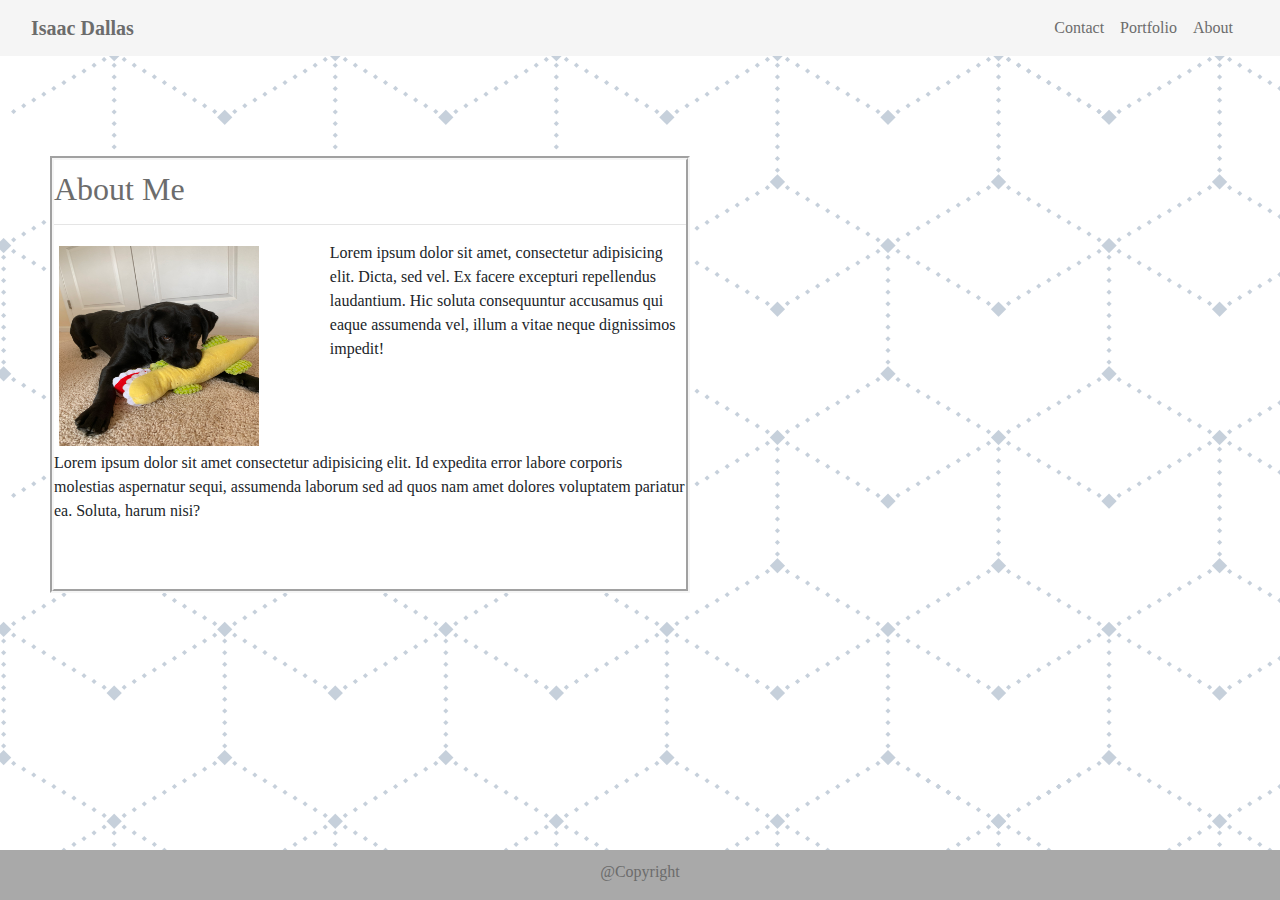
==== index.html @ 766bd245 "updated path of image" ====
<!doctype html>
<html lang="en">
  <head>
    <!-- Required meta tags -->
    <meta charset="utf-8">
    <meta name="viewport" content="width=device-width, initial-scale=1, shrink-to-fit=no">

    <!-- Bootstrap CSS -->
    <link rel="stylesheet" href="https://stackpath.bootstrapcdn.com/bootstrap/4.3.1/css/bootstrap.min.css" integrity="sha384-ggOyR0iXCbMQv3Xipma34MD+dH/1fQ784/j6cY/iJTQUOhcWr7x9JvoRxT2MZw1T" crossorigin="anonymous">
    <link rel="stylesheet" href="style.css">
    <title>Hello, world!</title>
  </head>
  <body>    
    <nav class="navbar navbar-expand-lg navbar-light" style="background-color:#F5F5F5">
      <div class="container-fluid">
        <a class="navbar-brand" href="#" style="font-weight: bold; color: #6C6C6C">Isaac Dallas</a>

        <ul class="nav navbar-right">
          <li class="mr-3"><a href="contact.html">Contact</a></li>
          <li class="mr-3"><a href="portfolio.html">Portfolio</a></li>
          <li class="mr-3"><a href="index.html">About</a></li>
        </ul>
      </div>
    </nav>
  <div class="container-portfolio">
      <h2 class="pageHeader">About Me</h2>
      <hr>
    <div class="row">
      <div class="col-md-5" style="padding-right:30px;">
          <img class="img-responsive" src="Assets/Images/IMG_1907.jpg" width="200px" height="200px">
      </div>
      <div class="col-md-7">
          <div class="row">
            <div class="col-md-12">
            <p>Lorem ipsum dolor sit amet, consectetur adipisicing elit. Dicta, sed vel. Ex facere excepturi repellendus laudantium. Hic soluta consequuntur accusamus qui eaque assumenda vel, illum a vitae neque dignissimos impedit!<p>
            </div>
          </div>
      </div>
        <div class="col-md-12";>
          <p>Lorem ipsum dolor sit amet consectetur adipisicing elit. Id expedita error labore corporis molestias aspernatur sequi, assumenda laborum sed ad quos nam amet dolores voluptatem pariatur ea. Soluta, harum nisi?</p>
        </div>
    </div> 
  </div> 
  <div class="footer">
      <p>@Copyright</p>
  </div>
    <!-- Optional JavaScript -->
    <!-- jQuery first, then Popper.js, then Bootstrap JS -->
    <script src="https://code.jquery.com/jquery-3.3.1.slim.min.js" integrity="sha384-q8i/X+965DzO0rT7abK41JStQIAqVgRVzpbzo5smXKp4YfRvH+8abtTE1Pi6jizo" crossorigin="anonymous"></script>
    <script src="https://cdnjs.cloudflare.com/ajax/libs/popper.js/1.14.7/umd/popper.min.js" integrity="sha384-UO2eT0CpHqdSJQ6hJty5KVphtPhzWj9WO1clHTMGa3JDZwrnQq4sF86dIHNDz0W1" crossorigin="anonymous"></script>
    <script src="https://stackpath.bootstrapcdn.com/bootstrap/4.3.1/js/bootstrap.min.js" integrity="sha384-JjSmVgyd0p3pXB1rRibZUAYoIIy6OrQ6VrjIEaFf/nJGzIxFDsf4x0xIM+B07jRM" crossorigin="anonymous"></script>
  </body>
</html>
---- style.css ----
/* .navbar{
    margin-bottom:0;
    border-radius:50;
}
.navbar-brand{
    background-color: lemonchiffon;
    color: white;
}
.navbar-right{
    font-style: bold;
} */
body{
    background-image: url("./Assets/Images/Web-Background.png");
    font-family: Georgia, 'Times New Roman', Times, serif;
}

a {color:#6C6C6C;}
a:hover {color:#212121;}

.container-contact{
    background-color: white; 
    width:50%;
    margin-top: 100px;
    margin-left: 50px;
    border-style: groove;
    border-color: #F5F5F5;
    border-width:4px;
    padding-bottom:50px;

}

.container-portfolio{
    background-color: white; 
    width:50%;
    margin-top: 100px;
    margin-left: 50px;
    border-style: groove;
    border-color: #F5F5F5;
    border-width:4px;
    padding-bottom:50px;
}


.buttonForm{
    padding-top: 15px;
}

h2{
    color:#6C6C6C;
}

.footer {
  position: fixed;
  left: 0;
  bottom: 0;
  width: 100%;
  background-color: darkgray;
  padding-top: 10px;
  color: #6C6C6C;
  text-align: center;}

.pageHeader{
    padding-top:10px;
}

.img-responsive{
    margin:5px;
}
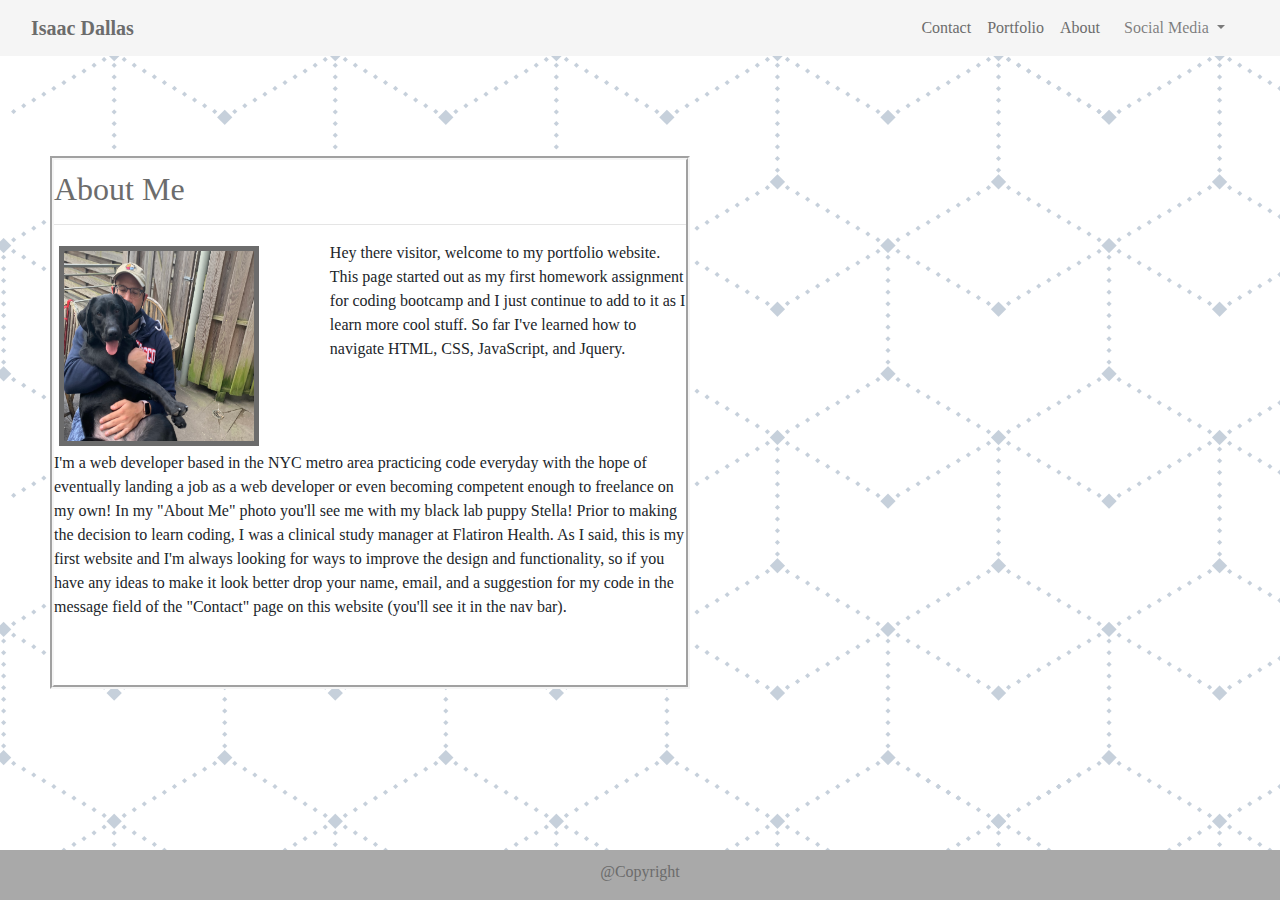
==== commit 6c9f2905: "updated website to include more personal about me and added pictures/ updated the nav bar to include" ====
--- a/index.html
+++ b/index.html
@@ -19,25 +19,39 @@
           <li class="mr-3"><a href="contact.html">Contact</a></li>
           <li class="mr-3"><a href="portfolio.html">Portfolio</a></li>
           <li class="mr-3"><a href="index.html">About</a></li>
+          <li class="mr-3"id="navBarDropDown">
+            <ul class="navbar-nav mr-auto">
+              <li class="nav-item dropdown">
+                <a class="nav-link dropdown-toggle" href="#" id="navbarDropdown" role="button" data-toggle="dropdown" aria-haspopup="true" aria-expanded="false">
+                  Social Media
+                </a>
+                <div class="dropdown-menu" aria-labelledby="navbarDropdown">
+                  <a class="dropdown-item" href="https://www.linkedin.com/in/isaacjdallas/">LinkedIn</a>
+                  <a class="dropdown-item" href="https://github.com/idallas93">GitHub</a>
+                  <a class="dropdown-item" href="https://stackoverflow.com/users/14122343/isaac-dallas?tab=profile">Stack Overflow</a>
+                </div>
+              </li>
+            </ul>
+           </li>
         </ul>
       </div>
     </nav>
-  <div class="container-portfolio">
+  <div class="containerMaster">
       <h2 class="pageHeader">About Me</h2>
       <hr>
     <div class="row">
       <div class="col-md-5" style="padding-right:30px;">
-          <img class="img-responsive" src="Assets/Images/IMG_1907.jpg" width="200px" height="200px">
+          <img class="img-responsive" src="Assets/Images/IMG_1811.jpg" width="200px" height="200px">
       </div>
       <div class="col-md-7">
           <div class="row">
             <div class="col-md-12">
-            <p>Lorem ipsum dolor sit amet, consectetur adipisicing elit. Dicta, sed vel. Ex facere excepturi repellendus laudantium. Hic soluta consequuntur accusamus qui eaque assumenda vel, illum a vitae neque dignissimos impedit!<p>
+            <p>Hey there visitor, welcome to my portfolio website. This page started out as my first homework assignment for coding bootcamp and I just continue to add to it as I learn more cool stuff. So far I've learned how to navigate HTML, CSS, JavaScript, and Jquery.<p>
             </div>
           </div>
       </div>
         <div class="col-md-12";>
-          <p>Lorem ipsum dolor sit amet consectetur adipisicing elit. Id expedita error labore corporis molestias aspernatur sequi, assumenda laborum sed ad quos nam amet dolores voluptatem pariatur ea. Soluta, harum nisi?</p>
+          <p>I'm a web developer based in the NYC metro area practicing code everyday with the hope of eventually landing a job as a web developer or even becoming competent enough to freelance on my own! In my "About Me" photo you'll see me with my black lab puppy Stella! Prior to making the decision to learn coding, I was a clinical study manager at Flatiron Health. As I said, this is my first website and I'm always looking for ways to improve the design and functionality, so if you have any ideas to make it look better drop your name, email, and a suggestion for my code in the message field of the "Contact" page on this website (you'll see it in the nav bar).</p>
         </div>
     </div> 
   </div> 
--- a/style.css
+++ b/style.css
@@ -17,7 +17,7 @@
 a {color:#6C6C6C;}
 a:hover {color:#212121;}
 
-.container-contact{
+.containerMaster{
     background-color: white; 
     width:50%;
     margin-top: 100px;
@@ -26,24 +26,12 @@
     border-color: #F5F5F5;
     border-width:4px;
     padding-bottom:50px;
-
+    margin-bottom:75px;
 }
-
-.container-portfolio{
-    background-color: white; 
-    width:50%;
-    margin-top: 100px;
-    margin-left: 50px;
-    border-style: groove;
-    border-color: #F5F5F5;
-    border-width:4px;
-    padding-bottom:50px;
-}
-
 
 .buttonForm{
     padding-top: 15px;
-}
+} 
 
 h2{
     color:#6C6C6C;
@@ -65,4 +53,14 @@
 
 .img-responsive{
     margin:5px;
+}
+.nav-link {
+    padding: 0px;
+    color:#6C6C6C;
+}
+.img-responsive{
+    border: solid;
+    border-width: 5px;
+    border-color: #6C6C6C;
+
 }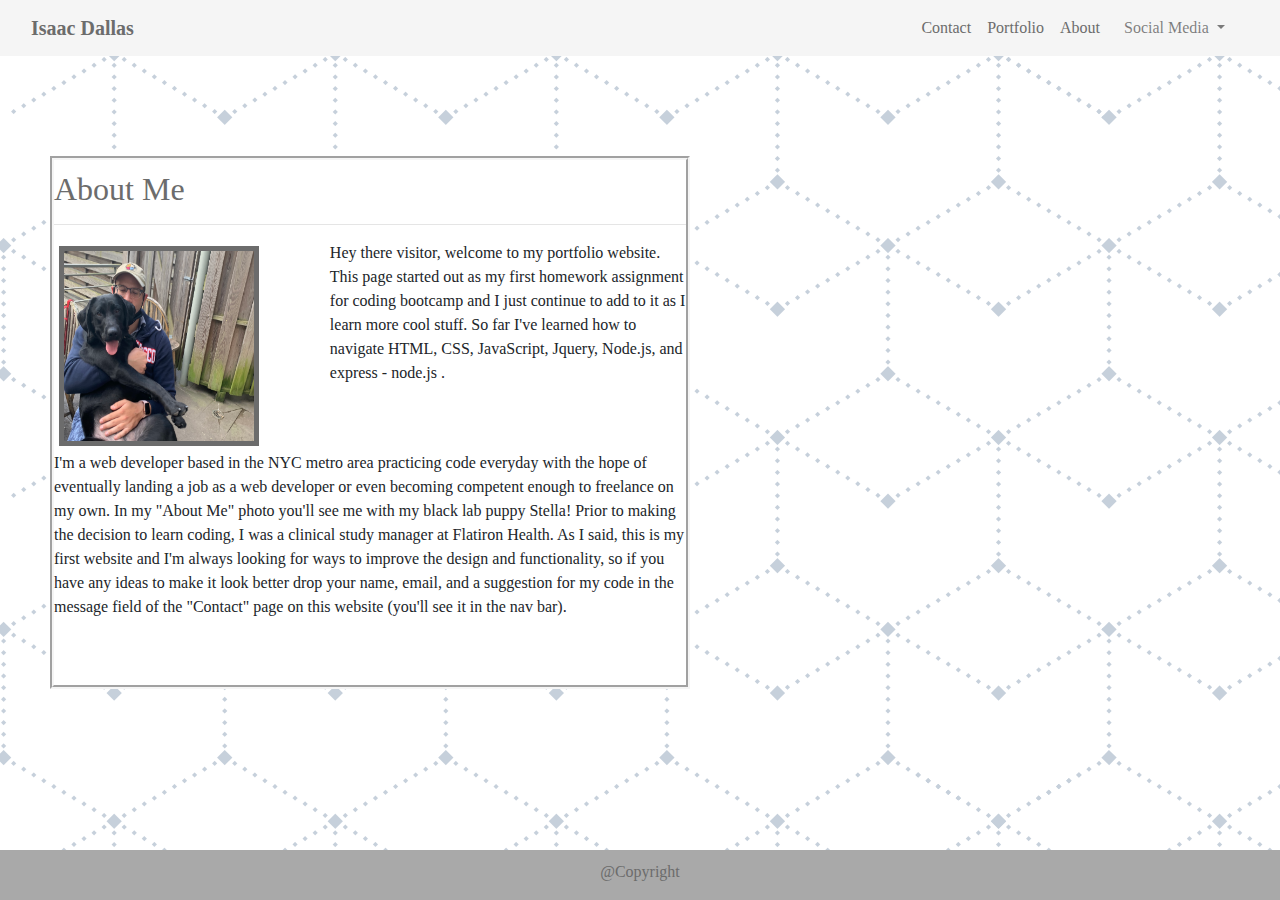
==== commit 59aa2839: "updated about me section" ====
--- a/index.html
+++ b/index.html
@@ -19,7 +19,7 @@
           <li class="mr-3"><a href="contact.html">Contact</a></li>
           <li class="mr-3"><a href="portfolio.html">Portfolio</a></li>
           <li class="mr-3"><a href="index.html">About</a></li>
-          <li class="mr-3"id="navBarDropDown">
+          <li class="mr-3" id="navBarDropDown">
             <ul class="navbar-nav mr-auto">
               <li class="nav-item dropdown">
                 <a class="nav-link dropdown-toggle" href="#" id="navbarDropdown" role="button" data-toggle="dropdown" aria-haspopup="true" aria-expanded="false">
@@ -41,17 +41,17 @@
       <hr>
     <div class="row">
       <div class="col-md-5" style="padding-right:30px;">
-          <img class="img-responsive" src="Assets/Images/IMG_1811.jpg" width="200px" height="200px">
+          <img class="img-responsive" src="Assets/Images/IMG_1811.jpg"  alt="Isaac with Stella" width="200" height="200">
       </div>
       <div class="col-md-7">
           <div class="row">
             <div class="col-md-12">
-            <p>Hey there visitor, welcome to my portfolio website. This page started out as my first homework assignment for coding bootcamp and I just continue to add to it as I learn more cool stuff. So far I've learned how to navigate HTML, CSS, JavaScript, and Jquery.<p>
+            <p>Hey there visitor, welcome to my portfolio website. This page started out as my first homework assignment for coding bootcamp and I just continue to add to it as I learn more cool stuff. So far I've learned how to navigate HTML, CSS, JavaScript, Jquery, Node.js, and express - node.js .<p>
             </div>
           </div>
       </div>
-        <div class="col-md-12";>
-          <p>I'm a web developer based in the NYC metro area practicing code everyday with the hope of eventually landing a job as a web developer or even becoming competent enough to freelance on my own! In my "About Me" photo you'll see me with my black lab puppy Stella! Prior to making the decision to learn coding, I was a clinical study manager at Flatiron Health. As I said, this is my first website and I'm always looking for ways to improve the design and functionality, so if you have any ideas to make it look better drop your name, email, and a suggestion for my code in the message field of the "Contact" page on this website (you'll see it in the nav bar).</p>
+        <div class="col-md-12">
+          <p>I'm a web developer based in the NYC metro area practicing code everyday with the hope of eventually landing a job as a web developer or even becoming competent enough to freelance on my own. In my "About Me" photo you'll see me with my black lab puppy Stella! Prior to making the decision to learn coding, I was a clinical study manager at Flatiron Health. As I said, this is my first website and I'm always looking for ways to improve the design and functionality, so if you have any ideas to make it look better drop your name, email, and a suggestion for my code in the message field of the "Contact" page on this website (you'll see it in the nav bar).</p>
         </div>
     </div> 
   </div> 
--- a/style.css
+++ b/style.css
@@ -63,4 +63,8 @@
     border-width: 5px;
     border-color: #6C6C6C;
 
+}
+
+#third-div{
+    max-width: 34%;
 }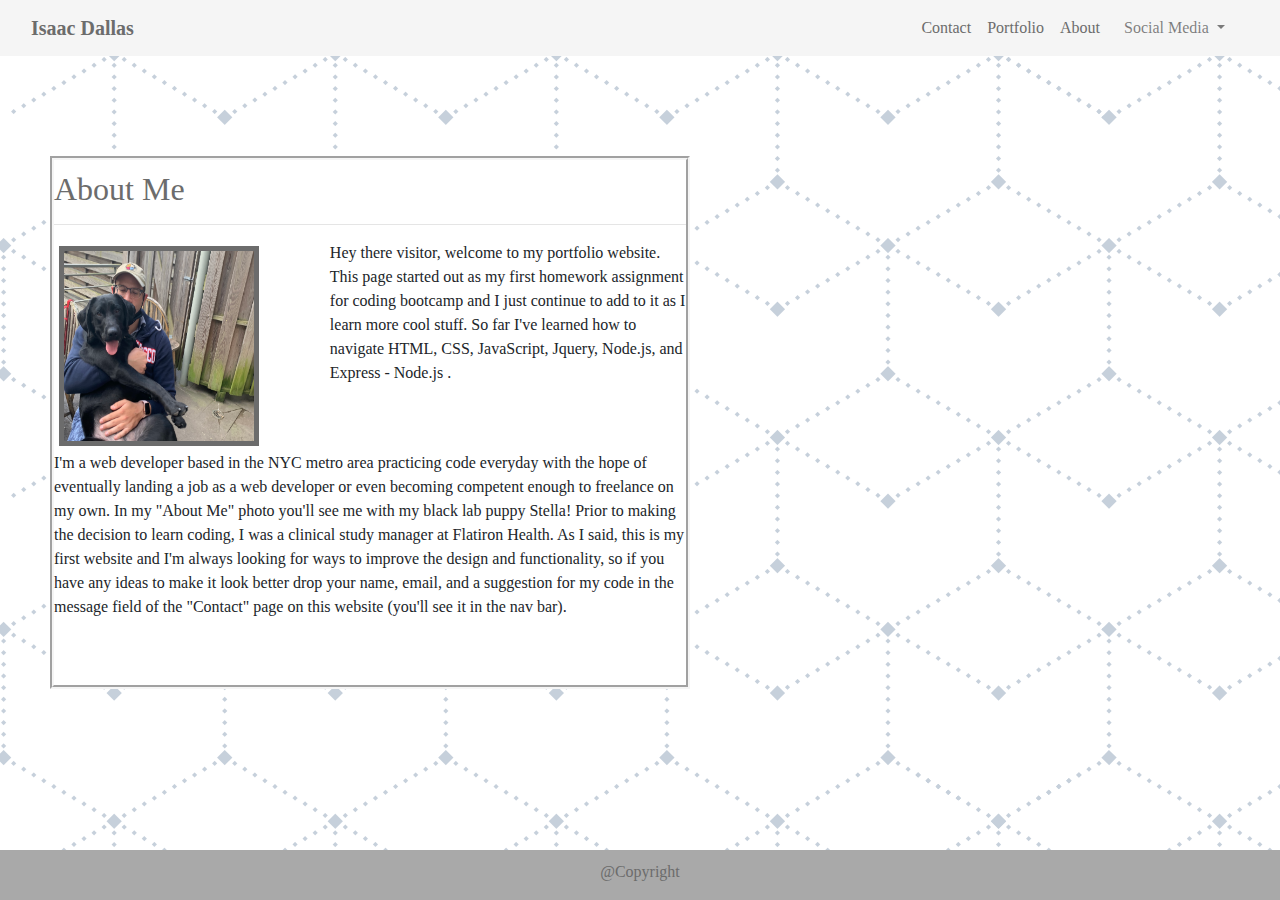
==== commit 60e67517: "updated project photos" ====
--- a/index.html
+++ b/index.html
@@ -46,7 +46,7 @@
       <div class="col-md-7">
           <div class="row">
             <div class="col-md-12">
-            <p>Hey there visitor, welcome to my portfolio website. This page started out as my first homework assignment for coding bootcamp and I just continue to add to it as I learn more cool stuff. So far I've learned how to navigate HTML, CSS, JavaScript, Jquery, Node.js, and express - node.js .<p>
+            <p>Hey there visitor, welcome to my portfolio website. This page started out as my first homework assignment for coding bootcamp and I just continue to add to it as I learn more cool stuff. So far I've learned how to navigate HTML, CSS, JavaScript, Jquery, Node.js, and Express - Node.js .<p>
             </div>
           </div>
       </div>
--- a/style.css
+++ b/style.css
@@ -67,4 +67,13 @@
 
 #third-div{
     max-width: 34%;
-}+}
+
+#myVideo {
+    border: solid;
+    border-width: 5px;
+    border-color: #6C6C6C;
+    width: 200px;
+    height: 200px;
+    object-fit: fill;
+  }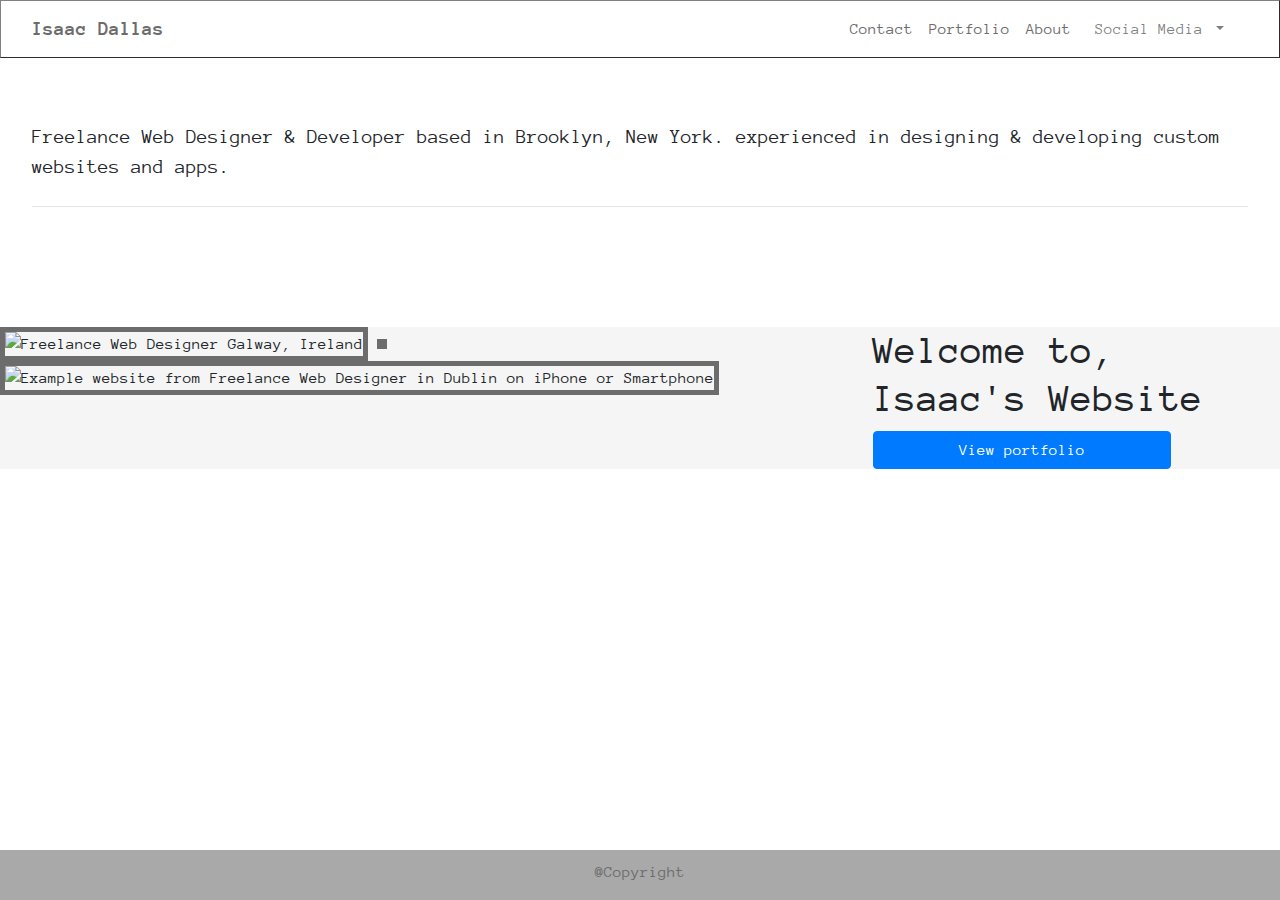
==== commit f3bb81cc: "updated portfolio page" ====
--- a/index.html
+++ b/index.html
@@ -1,19 +1,40 @@
-<!doctype html>
+<!DOCTYPE html>
 <html lang="en">
   <head>
     <!-- Required meta tags -->
-    <meta charset="utf-8">
-    <meta name="viewport" content="width=device-width, initial-scale=1, shrink-to-fit=no">
+    <meta charset="utf-8" />
+    <meta
+      name="viewport"
+      content="width=device-width, initial-scale=1, shrink-to-fit=no"
+    />
 
     <!-- Bootstrap CSS -->
-    <link rel="stylesheet" href="https://stackpath.bootstrapcdn.com/bootstrap/4.3.1/css/bootstrap.min.css" integrity="sha384-ggOyR0iXCbMQv3Xipma34MD+dH/1fQ784/j6cY/iJTQUOhcWr7x9JvoRxT2MZw1T" crossorigin="anonymous">
-    <link rel="stylesheet" href="style.css">
+    <link
+      rel="stylesheet"
+      href="https://stackpath.bootstrapcdn.com/bootstrap/4.3.1/css/bootstrap.min.css"
+      integrity="sha384-ggOyR0iXCbMQv3Xipma34MD+dH/1fQ784/j6cY/iJTQUOhcWr7x9JvoRxT2MZw1T"
+      crossorigin="anonymous"
+    />
+    <link rel="stylesheet" href="style.css" />
+    <link rel="preconnect" href="https://fonts.gstatic.com" />
+    <link
+      href="https://fonts.googleapis.com/css2?family=Anonymous+Pro&display=swap"
+      rel="stylesheet"
+    />
     <title>Hello, world!</title>
   </head>
-  <body>    
-    <nav class="navbar navbar-expand-lg navbar-light" style="background-color:#F5F5F5">
+  <body>
+    <nav
+      class="navbar navbar-expand-lg navbar-light"
+      style="background-color: white"
+    >
       <div class="container-fluid">
-        <a class="navbar-brand" href="#" style="font-weight: bold; color: #6C6C6C">Isaac Dallas</a>
+        <a
+          class="navbar-brand"
+          href="#"
+          style="font-weight: bold; color: #6c6c6c"
+          >Isaac Dallas</a
+        >
 
         <ul class="nav navbar-right">
           <li class="mr-3"><a href="contact.html">Contact</a></li>
@@ -22,46 +43,122 @@
           <li class="mr-3" id="navBarDropDown">
             <ul class="navbar-nav mr-auto">
               <li class="nav-item dropdown">
-                <a class="nav-link dropdown-toggle" href="#" id="navbarDropdown" role="button" data-toggle="dropdown" aria-haspopup="true" aria-expanded="false">
+                <a
+                  class="nav-link dropdown-toggle"
+                  href="#"
+                  id="navbarDropdown"
+                  role="button"
+                  data-toggle="dropdown"
+                  aria-haspopup="true"
+                  aria-expanded="false"
+                >
                   Social Media
                 </a>
                 <div class="dropdown-menu" aria-labelledby="navbarDropdown">
-                  <a class="dropdown-item" href="https://www.linkedin.com/in/isaacjdallas/">LinkedIn</a>
-                  <a class="dropdown-item" href="https://github.com/idallas93">GitHub</a>
-                  <a class="dropdown-item" href="https://stackoverflow.com/users/14122343/isaac-dallas?tab=profile">Stack Overflow</a>
+                  <a
+                    class="dropdown-item"
+                    href="https://www.linkedin.com/in/isaacjdallas/"
+                    >LinkedIn</a
+                  >
+                  <a class="dropdown-item" href="https://github.com/idallas93"
+                    >GitHub</a
+                  >
+                  <a
+                    class="dropdown-item"
+                    href="https://stackoverflow.com/users/14122343/isaac-dallas?tab=profile"
+                    >Stack Overflow</a
+                  >
                 </div>
               </li>
             </ul>
-           </li>
+          </li>
         </ul>
       </div>
     </nav>
-  <div class="containerMaster">
-      <h2 class="pageHeader">About Me</h2>
-      <hr>
-    <div class="row">
-      <div class="col-md-5" style="padding-right:30px;">
-          <img class="img-responsive" src="Assets/Images/IMG_1811.jpg"  alt="Isaac with Stella" width="200" height="200">
-      </div>
-      <div class="col-md-7">
-          <div class="row">
-            <div class="col-md-12">
-            <p>Hey there visitor, welcome to my portfolio website. This page started out as my first homework assignment for coding bootcamp and I just continue to add to it as I learn more cool stuff. So far I've learned how to navigate HTML, CSS, JavaScript, Jquery, Node.js, and Express - Node.js .<p>
+    <div style="background: transparent !important" class="jumbotron">
+      <p class="lead">
+        Freelance Web Designer & Developer based in Brooklyn, New York.
+        experienced in designing & developing custom websites and apps.
+      </p>
+      <hr class="my-4" />
+    </div>
+    <div class="containerMaster">
+      <div class="wrapper padding-bottom-none featured margin-top">
+        <div class="row">
+          <div class="col-lg-8">
+            <!-- placeholder images -->
+            <img
+              class="slide_up main_position animate img-responsive"
+              src="http://www.emilyridge.ie/wp-content/uploads/freelance-web-designer-in-galway.png"
+              alt="Freelance Web Designer Galway, Ireland"
+              title="Freelance Web Designer Galway, Ireland"
+              scale="0"
+            />
+            <img
+              class="slide_right animate img-responsive hidden-xs"
+              src="http://www.emilyridge.ie/wp-content/uploads/freelance-web-designer-emily-ridge.png"
+              alt=""
+              title=""
+              scale="0"
+            />
+            <img
+              class="slide_left animate img-responsive hidden-xs"
+              src="http://www.emilyridge.ie/wp-content/uploads/freelance-web-designer-in-ireland.png"
+              alt="Example website from Freelance Web Designer in Dublin on iPhone or Smartphone"
+              title="Example website from Freelance Web Designer in Dublin on iPhone or Smartphone"
+              scale="0"
+            />
+          </div>
+          <div
+            class="col-lg-4 col-md-5 margin-topx3 xs-margin-top sm-margin-top-none sm-text-center"
+          >
+            <h1>
+              Welcome to, <br /> Isaac's Website
+            </h1>
+
+            <div class="row btn-pull-right">
+              <div class="col-md-offset-3 col-md-9 col-sm-offset-4 col-sm-8">
+                <a
+                  class="btn btn-primary btn-block"
+                  role="button"
+                  href="file:///Users/isaacdallas/Desktop/homeworkOne/02-SecondHomework/portfolio.html"
+                  title="View portfolio"
+                  >View portfolio<i
+                    class="fa fa-chevron-circle-right fa-align-right"
+                  ></i
+                ></a>
+              </div>
             </div>
           </div>
+        </div>
+        <div class="row">
+          <div class="col-md-4">
+          </div>
+          <div class="col-md-4">
+          </div>
+          <div class="col-md-4">
+          </div>
       </div>
-        <div class="col-md-12">
-          <p>I'm a web developer based in the NYC metro area practicing code everyday with the hope of eventually landing a job as a web developer or even becoming competent enough to freelance on my own. In my "About Me" photo you'll see me with my black lab puppy Stella! Prior to making the decision to learn coding, I was a clinical study manager at Flatiron Health. As I said, this is my first website and I'm always looking for ways to improve the design and functionality, so if you have any ideas to make it look better drop your name, email, and a suggestion for my code in the message field of the "Contact" page on this website (you'll see it in the nav bar).</p>
-        </div>
-    </div> 
-  </div> 
-  <div class="footer">
+    </div>
+    <div class="footer">
       <p>@Copyright</p>
-  </div>
+    </div>
     <!-- Optional JavaScript -->
     <!-- jQuery first, then Popper.js, then Bootstrap JS -->
-    <script src="https://code.jquery.com/jquery-3.3.1.slim.min.js" integrity="sha384-q8i/X+965DzO0rT7abK41JStQIAqVgRVzpbzo5smXKp4YfRvH+8abtTE1Pi6jizo" crossorigin="anonymous"></script>
-    <script src="https://cdnjs.cloudflare.com/ajax/libs/popper.js/1.14.7/umd/popper.min.js" integrity="sha384-UO2eT0CpHqdSJQ6hJty5KVphtPhzWj9WO1clHTMGa3JDZwrnQq4sF86dIHNDz0W1" crossorigin="anonymous"></script>
-    <script src="https://stackpath.bootstrapcdn.com/bootstrap/4.3.1/js/bootstrap.min.js" integrity="sha384-JjSmVgyd0p3pXB1rRibZUAYoIIy6OrQ6VrjIEaFf/nJGzIxFDsf4x0xIM+B07jRM" crossorigin="anonymous"></script>
+    <script
+      src="https://code.jquery.com/jquery-3.3.1.slim.min.js"
+      integrity="sha384-q8i/X+965DzO0rT7abK41JStQIAqVgRVzpbzo5smXKp4YfRvH+8abtTE1Pi6jizo"
+      crossorigin="anonymous"
+    ></script>
+    <script
+      src="https://cdnjs.cloudflare.com/ajax/libs/popper.js/1.14.7/umd/popper.min.js"
+      integrity="sha384-UO2eT0CpHqdSJQ6hJty5KVphtPhzWj9WO1clHTMGa3JDZwrnQq4sF86dIHNDz0W1"
+      crossorigin="anonymous"
+    ></script>
+    <script
+      src="https://stackpath.bootstrapcdn.com/bootstrap/4.3.1/js/bootstrap.min.js"
+      integrity="sha384-JjSmVgyd0p3pXB1rRibZUAYoIIy6OrQ6VrjIEaFf/nJGzIxFDsf4x0xIM+B07jRM"
+      crossorigin="anonymous"
+    ></script>
   </body>
-</html>+</html>
--- a/style.css
+++ b/style.css
@@ -1,24 +1,12 @@
-/* .navbar{
-    margin-bottom:0;
-    border-radius:50;
-}
-.navbar-brand{
-    background-color: lemonchiffon;
-    color: white;
-}
-.navbar-right{
-    font-style: bold;
-} */
+
 body{
-    background-image: url("./Assets/Images/Web-Background.png");
-    font-family: Georgia, 'Times New Roman', Times, serif;
+background-color: white;
 }
 
 a {color:#6C6C6C;}
 a:hover {color:#212121;}
 
-.containerMaster{
-    background-color: white; 
+/* .containerMaster{
     width:50%;
     margin-top: 100px;
     margin-left: 50px;
@@ -27,7 +15,7 @@
     border-width:4px;
     padding-bottom:50px;
     margin-bottom:75px;
-}
+} */
 
 .buttonForm{
     padding-top: 15px;
@@ -51,9 +39,9 @@
     padding-top:10px;
 }
 
-.img-responsive{
+/* .img-responsive{
     margin:5px;
-}
+} */
 .nav-link {
     padding: 0px;
     color:#6C6C6C;
@@ -76,4 +64,57 @@
     width: 200px;
     height: 200px;
     object-fit: fill;
-  }+  }
+
+  * {
+  font-family: 'Anonymous Pro', monospace;
+  
+  }
+.jumbotron{
+    background-color: #F5F5F5;;
+}
+
+/* colors */
+/* #EDC7B7
+   #EEE2DC
+   #BAB2B5
+   #123C69
+   #AC3B61
+    */
+
+    .navbar {
+        display: inline-block;
+        border: 1px solid grey;
+        width: 100%;
+        border-style: outset;
+      }
+    /* .img-responsive{
+      color: #525d68;
+      font-size: 15px;
+      line-height: 22px;
+      font-family: Varela Round;
+      box-sizing: border-box;
+      margin: 0;
+      border: 0;
+      vertical-align: middle;
+      max-width: 100%;
+      height: auto;
+      display: block;
+      position: absolute;
+      visibility: visible!important;
+      bottom: 10px;
+      left: 40px;
+    }
+       */
+ .col-lg-8 {
+     background-color: #F5F5F5
+ }
+
+ .col-lg-4 {
+    background-color: #F5F5F5
+ }
+
+ .col-md-4{
+    background-color: #F5F5F5;
+    margin-right: 1px;
+ }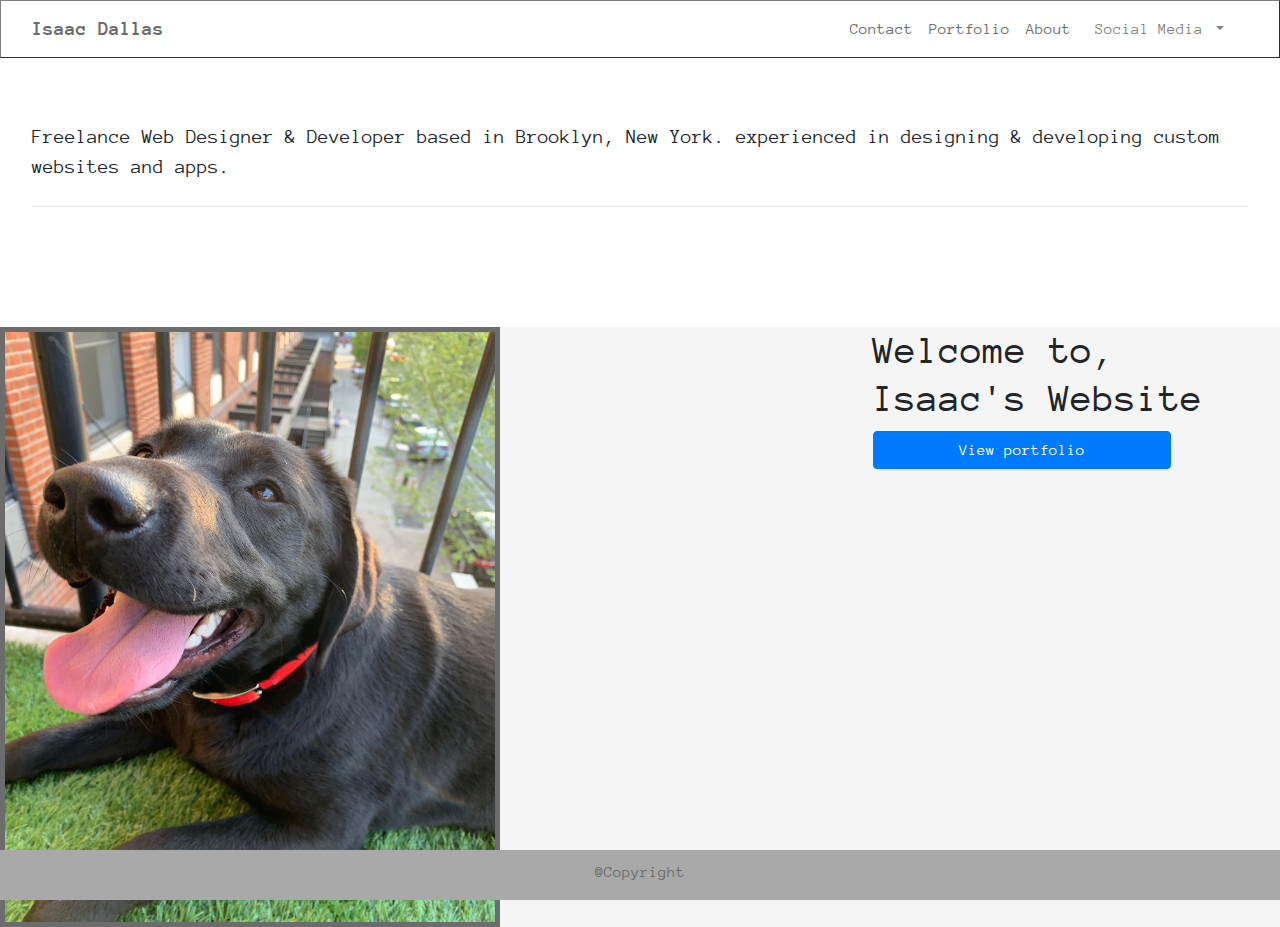
==== commit c9fedc37: "updated portfolio" ====
--- a/index.html
+++ b/index.html
@@ -89,24 +89,11 @@
             <!-- placeholder images -->
             <img
               class="slide_up main_position animate img-responsive"
-              src="http://www.emilyridge.ie/wp-content/uploads/freelance-web-designer-in-galway.png"
-              alt="Freelance Web Designer Galway, Ireland"
-              title="Freelance Web Designer Galway, Ireland"
+              src="./Assets/Images/stella.JPG"
+              alt="Stella Image"
+              title="Picture of my dog Stella"
               scale="0"
-            />
-            <img
-              class="slide_right animate img-responsive hidden-xs"
-              src="http://www.emilyridge.ie/wp-content/uploads/freelance-web-designer-emily-ridge.png"
-              alt=""
-              title=""
-              scale="0"
-            />
-            <img
-              class="slide_left animate img-responsive hidden-xs"
-              src="http://www.emilyridge.ie/wp-content/uploads/freelance-web-designer-in-ireland.png"
-              alt="Example website from Freelance Web Designer in Dublin on iPhone or Smartphone"
-              title="Example website from Freelance Web Designer in Dublin on iPhone or Smartphone"
-              scale="0"
+              width="500" height="600"
             />
           </div>
           <div
